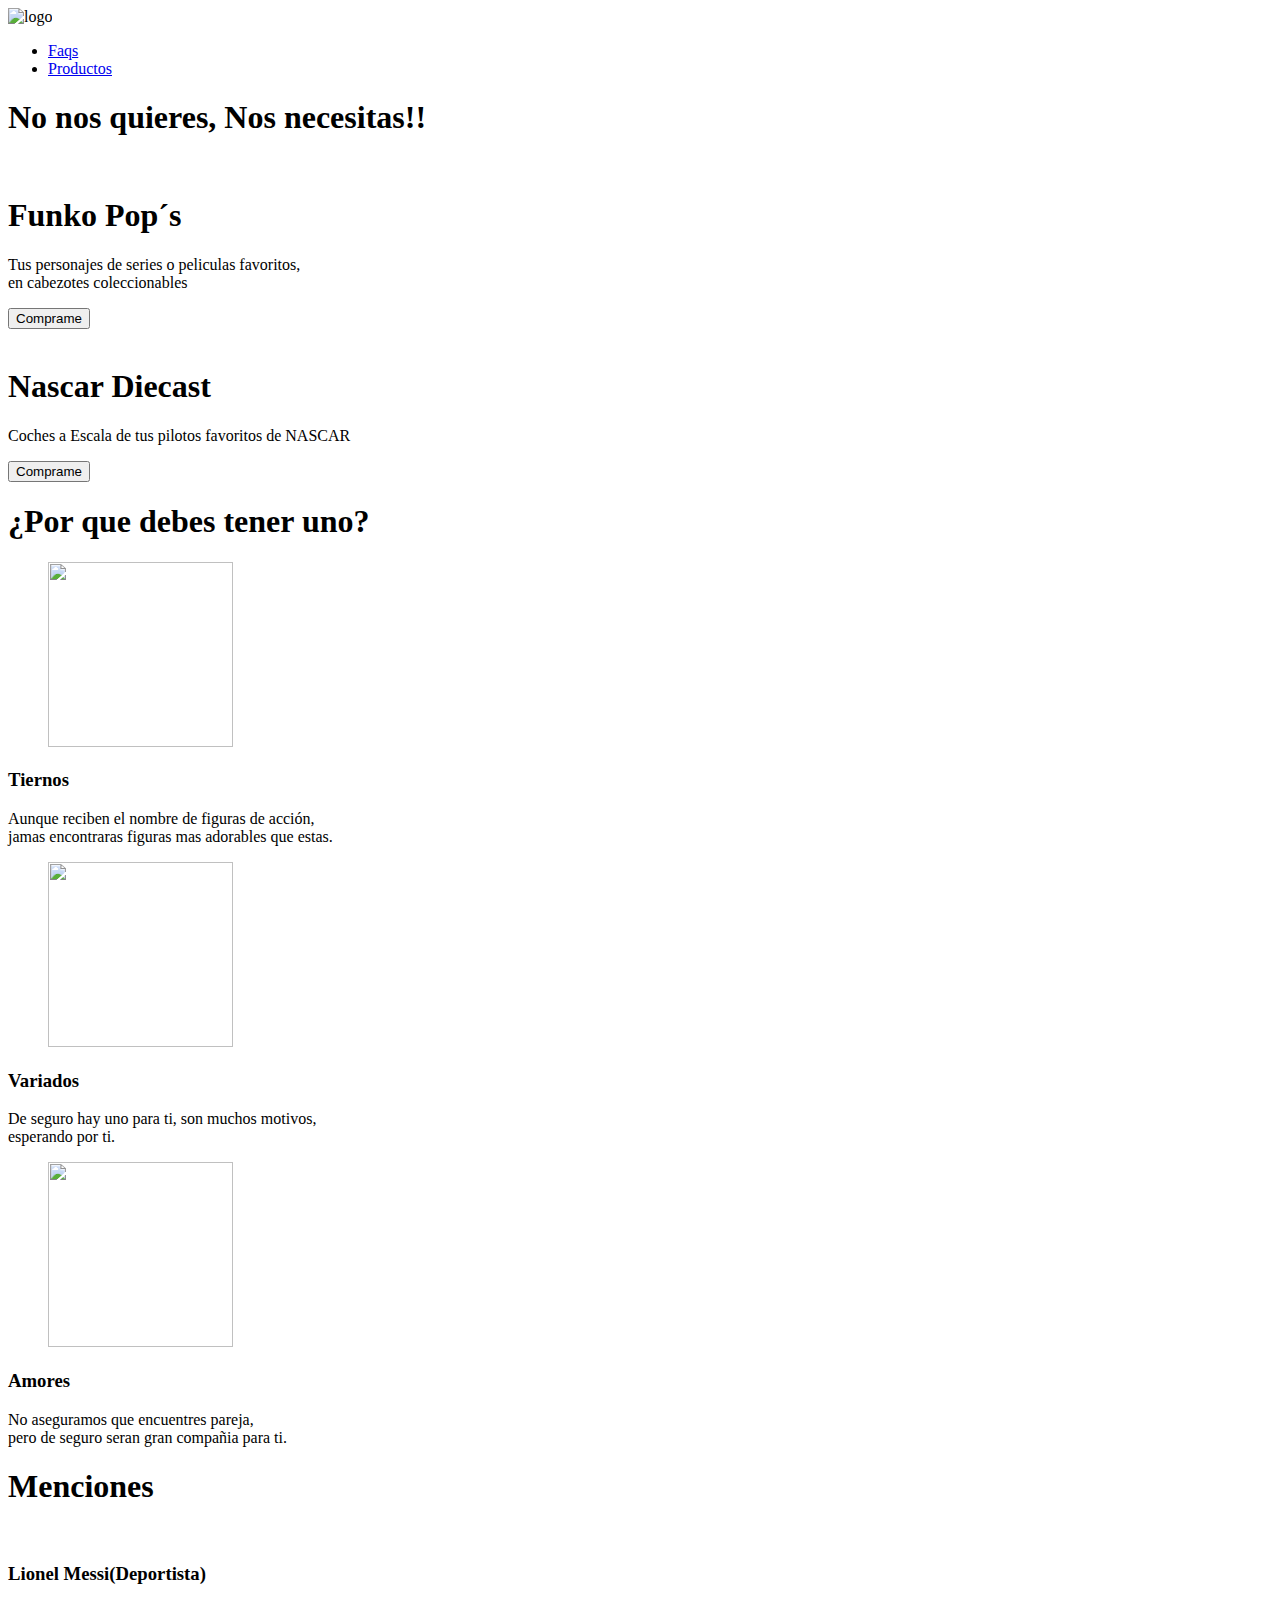
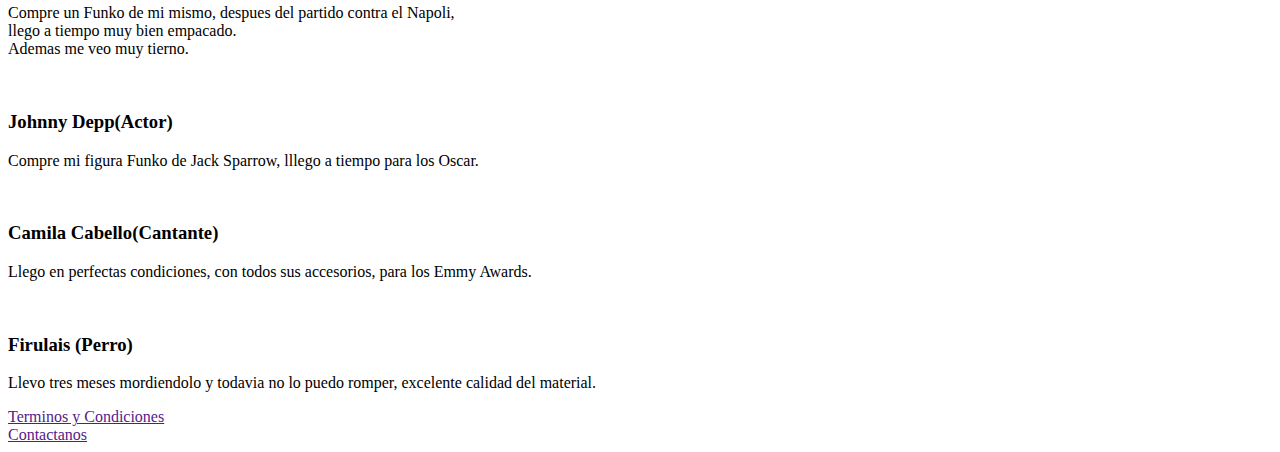
==== index.html @ 05e11ab9 "Create index.html" ====
<!DOCTYPE html>
<html lang="es">
<head>
    <meta charset="UTF-8">
    <meta name="viewport" content="width=device-width, initial-scale=1.0">
    <meta http-equiv="X-UA-Compatible" content="ie=edge">
    
    <link rel="stylesheet" href="../HTML_CSS/CSS/grid.css">
    <link rel="stylesheet" href="../HTML_CSS/CSS/estilos.css">
    <link rel="stylesheet" href="../HTML_CSS/CSS/mobile.css">
    <link rel="stylesheet" href="../HTML_CSS/CSS/animation.css">
    <title>Brand</title>
</head>
<body>
    <!--Aqui empieza el navbar-->
    <nav class="fadeInDown">
    <div class="brand_image">
        <img src="images/logo.png" width="150px"alt="logo" >
    </div>
    <div class="nav_options">
        <ul>
            <li><a href="#">Faqs</a></li>
            <li><a href="../HTML_CSS/producto.html">Productos</a></li>
        </ul>
    </div>
    </nav>
    <!--Aqui termina el navbar-->
    <!--Aqui empieza seccion principal-->
    <div class="main_section" >
        
            <h1 class="fadeIn">No nos quieres, <strong>Nos necesitas!!</strong></h1>
        
    </div>
    <div class="products ">
        
            <div class="product fadeInUp">
                <div class="content">
                    <div class="img_container">
                        <img src="images/funko.png" width="250px" alt="">
                    </div>
                    <h1>Funko Pop´s</h1>
                    <p>Tus personajes de series o peliculas favoritos,<br> en cabezotes coleccionables</p>
                    <a href="../HTML_CSS/producto.html">
                        <button  class="main_button">Comprame</button>
                    </a>
                    
                </div>
            </div>
            <div class="product fadeInUp">
                <div class="content">
                    <div class="img_container">
                        <img src="images/nascar.png" width="250px" alt="">
                    </div>
                    <h1>Nascar Diecast</h1>
                    <p>Coches a Escala de tus pilotos favoritos de NASCAR</p>
                    <a href="../HTML_CSS/producto.html">
                        <button href="#" class="main_button">Comprame</button>
                    </a>
                </div>
            </div>
        
    </div>
    <!--aqui empieza description-->
    <div class="description_title">
        <h1>¿Por que debes tener uno?</h1>
    </div>
    <section class="description">        
        <div class="description_containers">
            <div class="articule_container">
                <figure>
                    <img src="images/tierno.png" width="185px" height="185px" alt="">
                </figure>
                <div class="description_articule">
                    <h3>Tiernos</h3>
                    <p>Aunque reciben el nombre de figuras de acción,<br>jamas encontraras figuras mas adorables que estas.</p>
                </div>
            </div>           
        </div>
        <div class="description_containers">
            <div class="articule_container">
                <figure>
                    <img src="images/tierno.png" width="185px" height="185px" alt="">
                </figure>
                <div class="description_articule">
                    <h3>Variados</h3>
                    <p>De seguro hay uno para ti, son muchos motivos,<br> esperando por ti.</p>
                </div>
            </div>           
        </div>
        <div class="description_containers">
            <div class="articule_container">
                <figure>
                    <img src="images/tierno.png" width="185px" height="185px" alt="">
                </figure>
                <div class="description_articule">
                    <h3>Amores</h3>
                    <p>No aseguramos que encuentres pareja,<br> pero de seguro seran gran compañia para ti.</p>
                </div>
            </div>           
        </div>
       
    </section>
    <!---Aqui inicia seccion de menciones-->
    <div class="description_title">
        <h1>Menciones</h1>
    </div>
    <section class="mentions">
        <article class="mention_list">
            <figure>
                <img class="mention_image" src="images/messi.png" alt="">
            </figure>
            <h3 class="mention_title">Lionel Messi(Deportista)</h3>
            <p class="mention_description">Compre un Funko de mi mismo, despues del partido contra el Napoli,<br> llego a tiempo muy bien empacado. <br>
            Ademas me veo muy tierno.</p>
        </article>
        <article class="mention_list">
            <figure>
                <img class="mention_image" src="images/depp.png"  alt="">
            </figure>
            <h3 class="mention_title">Johnny Depp(Actor)</h3>
            <p class="mention_description">Compre mi figura Funko de Jack Sparrow, lllego a tiempo para los Oscar.</p>
        </article>
        <article class="mention_list">
            <figure>
                <img class="mention_image" src="images/cabello.png"  alt="">
            </figure>
            <h3 class="mention_title">Camila Cabello(Cantante)</h3>
            <p class="mention_description">Llego en perfectas condiciones, con todos sus accesorios, para los Emmy Awards.</p>
        </article>
        <article class="mention_list">
            <figure>
                <img class="mention_image" src="images/perro.png"  alt="">
            </figure>
            <h3 class="mention_title">Firulais (Perro)</h3>
            <p class="mention_description">Llevo tres meses mordiendolo y todavia no lo puedo romper, excelente calidad del material.</p>
        </article>
        
    </section>
    <footer>
        <div><a href="">Terminos y Condiciones</a> </div>
        <div><a href="">Contactanos</a></div>
    </footer>

<script src="../HTML_CSS/Scripts/index.js"></script>
</body>
</html>
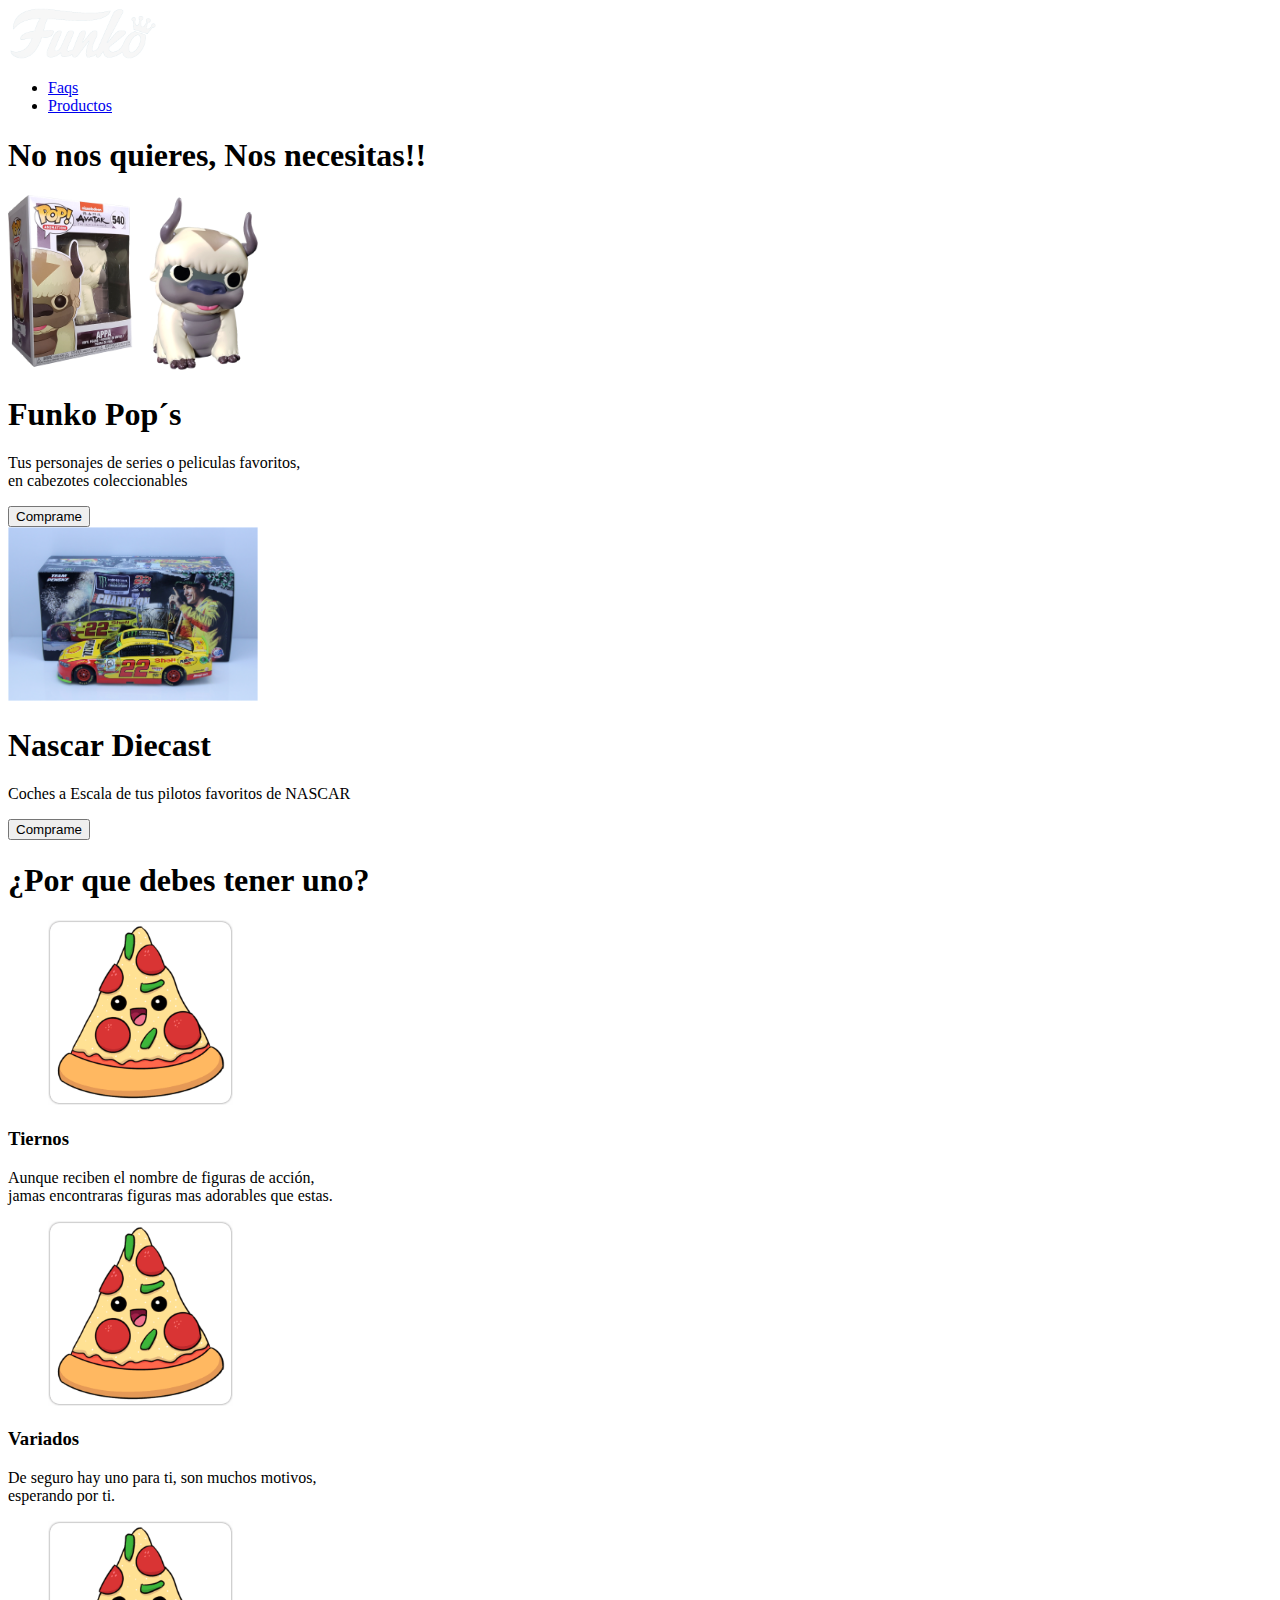
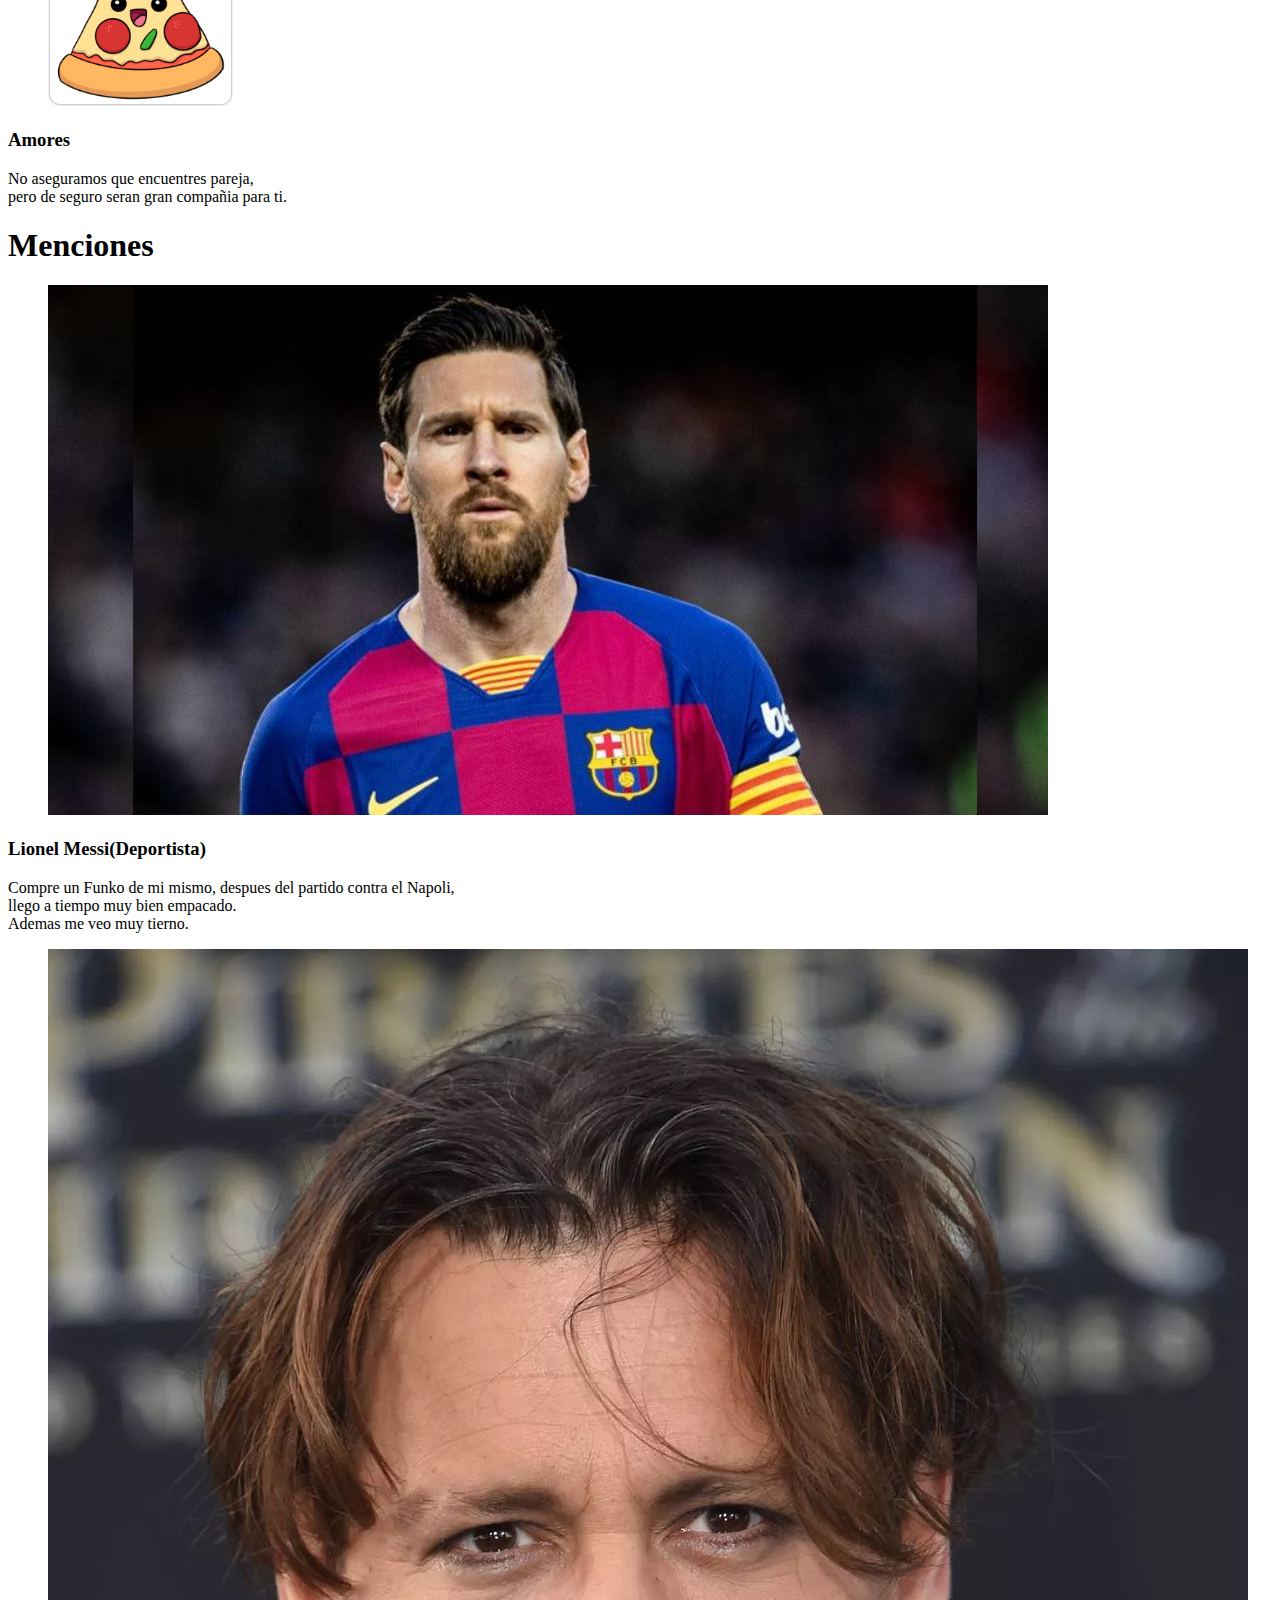
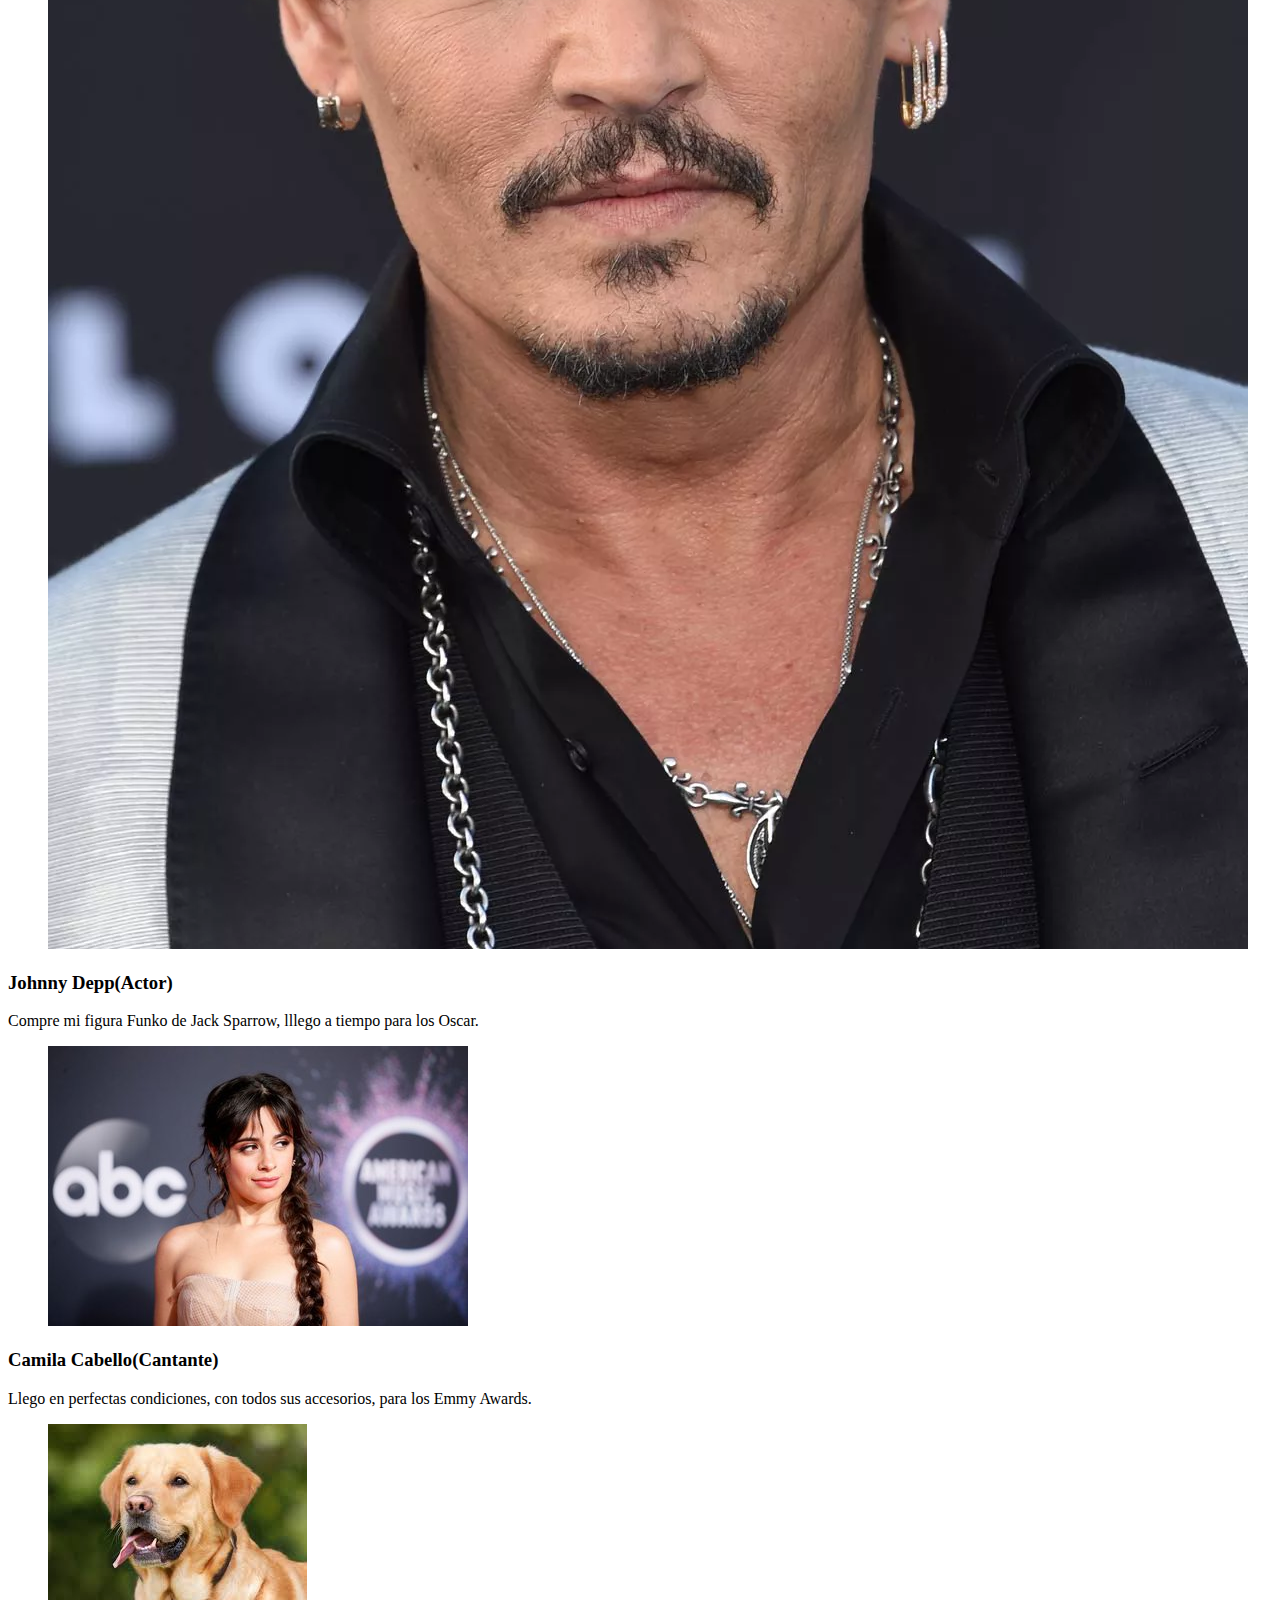
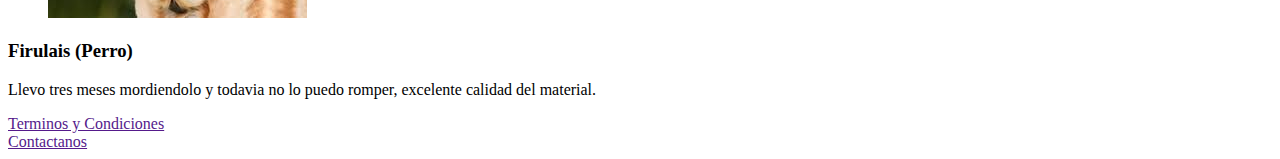
==== commit f73c8adf: "inicializando estilos" ====
--- a/index.html
+++ b/index.html
@@ -1,146 +1,146 @@
-<!DOCTYPE html>
-<html lang="es">
-<head>
-    <meta charset="UTF-8">
-    <meta name="viewport" content="width=device-width, initial-scale=1.0">
-    <meta http-equiv="X-UA-Compatible" content="ie=edge">
-    
-    <link rel="stylesheet" href="../HTML_CSS/CSS/grid.css">
-    <link rel="stylesheet" href="../HTML_CSS/CSS/estilos.css">
-    <link rel="stylesheet" href="../HTML_CSS/CSS/mobile.css">
-    <link rel="stylesheet" href="../HTML_CSS/CSS/animation.css">
-    <title>Brand</title>
-</head>
-<body>
-    <!--Aqui empieza el navbar-->
-    <nav class="fadeInDown">
-    <div class="brand_image">
-        <img src="images/logo.png" width="150px"alt="logo" >
-    </div>
-    <div class="nav_options">
-        <ul>
-            <li><a href="#">Faqs</a></li>
-            <li><a href="../HTML_CSS/producto.html">Productos</a></li>
-        </ul>
-    </div>
-    </nav>
-    <!--Aqui termina el navbar-->
-    <!--Aqui empieza seccion principal-->
-    <div class="main_section" >
-        
-            <h1 class="fadeIn">No nos quieres, <strong>Nos necesitas!!</strong></h1>
-        
-    </div>
-    <div class="products ">
-        
-            <div class="product fadeInUp">
-                <div class="content">
-                    <div class="img_container">
-                        <img src="images/funko.png" width="250px" alt="">
-                    </div>
-                    <h1>Funko Pop´s</h1>
-                    <p>Tus personajes de series o peliculas favoritos,<br> en cabezotes coleccionables</p>
-                    <a href="../HTML_CSS/producto.html">
-                        <button  class="main_button">Comprame</button>
-                    </a>
-                    
-                </div>
-            </div>
-            <div class="product fadeInUp">
-                <div class="content">
-                    <div class="img_container">
-                        <img src="images/nascar.png" width="250px" alt="">
-                    </div>
-                    <h1>Nascar Diecast</h1>
-                    <p>Coches a Escala de tus pilotos favoritos de NASCAR</p>
-                    <a href="../HTML_CSS/producto.html">
-                        <button href="#" class="main_button">Comprame</button>
-                    </a>
-                </div>
-            </div>
-        
-    </div>
-    <!--aqui empieza description-->
-    <div class="description_title">
-        <h1>¿Por que debes tener uno?</h1>
-    </div>
-    <section class="description">        
-        <div class="description_containers">
-            <div class="articule_container">
-                <figure>
-                    <img src="images/tierno.png" width="185px" height="185px" alt="">
-                </figure>
-                <div class="description_articule">
-                    <h3>Tiernos</h3>
-                    <p>Aunque reciben el nombre de figuras de acción,<br>jamas encontraras figuras mas adorables que estas.</p>
-                </div>
-            </div>           
-        </div>
-        <div class="description_containers">
-            <div class="articule_container">
-                <figure>
-                    <img src="images/tierno.png" width="185px" height="185px" alt="">
-                </figure>
-                <div class="description_articule">
-                    <h3>Variados</h3>
-                    <p>De seguro hay uno para ti, son muchos motivos,<br> esperando por ti.</p>
-                </div>
-            </div>           
-        </div>
-        <div class="description_containers">
-            <div class="articule_container">
-                <figure>
-                    <img src="images/tierno.png" width="185px" height="185px" alt="">
-                </figure>
-                <div class="description_articule">
-                    <h3>Amores</h3>
-                    <p>No aseguramos que encuentres pareja,<br> pero de seguro seran gran compañia para ti.</p>
-                </div>
-            </div>           
-        </div>
-       
-    </section>
-    <!---Aqui inicia seccion de menciones-->
-    <div class="description_title">
-        <h1>Menciones</h1>
-    </div>
-    <section class="mentions">
-        <article class="mention_list">
-            <figure>
-                <img class="mention_image" src="images/messi.png" alt="">
-            </figure>
-            <h3 class="mention_title">Lionel Messi(Deportista)</h3>
-            <p class="mention_description">Compre un Funko de mi mismo, despues del partido contra el Napoli,<br> llego a tiempo muy bien empacado. <br>
-            Ademas me veo muy tierno.</p>
-        </article>
-        <article class="mention_list">
-            <figure>
-                <img class="mention_image" src="images/depp.png"  alt="">
-            </figure>
-            <h3 class="mention_title">Johnny Depp(Actor)</h3>
-            <p class="mention_description">Compre mi figura Funko de Jack Sparrow, lllego a tiempo para los Oscar.</p>
-        </article>
-        <article class="mention_list">
-            <figure>
-                <img class="mention_image" src="images/cabello.png"  alt="">
-            </figure>
-            <h3 class="mention_title">Camila Cabello(Cantante)</h3>
-            <p class="mention_description">Llego en perfectas condiciones, con todos sus accesorios, para los Emmy Awards.</p>
-        </article>
-        <article class="mention_list">
-            <figure>
-                <img class="mention_image" src="images/perro.png"  alt="">
-            </figure>
-            <h3 class="mention_title">Firulais (Perro)</h3>
-            <p class="mention_description">Llevo tres meses mordiendolo y todavia no lo puedo romper, excelente calidad del material.</p>
-        </article>
-        
-    </section>
-    <footer>
-        <div><a href="">Terminos y Condiciones</a> </div>
-        <div><a href="">Contactanos</a></div>
-    </footer>
-
-<script src="../HTML_CSS/Scripts/index.js"></script>
-</body>
-</html>
+<!DOCTYPE html>
+<html lang="es">
+<head>
+    <meta charset="UTF-8">
+    <meta name="viewport" content="width=device-width, initial-scale=1.0">
+    <meta http-equiv="X-UA-Compatible" content="ie=edge">
+    
+    <link rel="stylesheet" href="../HTML_CSS/CSS/grid.css">
+    <link rel="stylesheet" href="../HTML_CSS/CSS/estilos.css">
+    <link rel="stylesheet" href="../HTML_CSS/CSS/mobile.css">
+    <link rel="stylesheet" href="../HTML_CSS/CSS/animation.css">
+    <title>Brand</title>
+</head>
+<body>
+    <!--Aqui empieza el navbar-->
+    <nav class="fadeInDown">
+    <div class="brand_image">
+        <img src="images/logo.png" width="150px"alt="logo" >
+    </div>
+    <div class="nav_options">
+        <ul>
+            <li><a href="#">Faqs</a></li>
+            <li><a href="../HTML_CSS/producto.html">Productos</a></li>
+        </ul>
+    </div>
+    </nav>
+    <!--Aqui termina el navbar-->
+    <!--Aqui empieza seccion principal-->
+    <div class="main_section" >
+        
+            <h1 class="fadeIn">No nos quieres, <strong>Nos necesitas!!</strong></h1>
+        
+    </div>
+    <div class="products ">
+        
+            <div class="product fadeInUp">
+                <div class="content">
+                    <div class="img_container">
+                        <img src="images/funko.png" width="250px" alt="">
+                    </div>
+                    <h1>Funko Pop´s</h1>
+                    <p>Tus personajes de series o peliculas favoritos,<br> en cabezotes coleccionables</p>
+                    <a href="../HTML_CSS/producto.html">
+                        <button  class="main_button">Comprame</button>
+                    </a>
+                    
+                </div>
+            </div>
+            <div class="product fadeInUp">
+                <div class="content">
+                    <div class="img_container">
+                        <img src="images/nascar.png" width="250px" alt="">
+                    </div>
+                    <h1>Nascar Diecast</h1>
+                    <p>Coches a Escala de tus pilotos favoritos de NASCAR</p>
+                    <a href="../HTML_CSS/producto.html">
+                        <button href="#" class="main_button">Comprame</button>
+                    </a>
+                </div>
+            </div>
+        
+    </div>
+    <!--aqui empieza description-->
+    <div class="description_title">
+        <h1>¿Por que debes tener uno?</h1>
+    </div>
+    <section class="description">        
+        <div class="description_containers">
+            <div class="articule_container">
+                <figure>
+                    <img src="images/tierno.png" width="185px" height="185px" alt="">
+                </figure>
+                <div class="description_articule">
+                    <h3>Tiernos</h3>
+                    <p>Aunque reciben el nombre de figuras de acción,<br>jamas encontraras figuras mas adorables que estas.</p>
+                </div>
+            </div>           
+        </div>
+        <div class="description_containers">
+            <div class="articule_container">
+                <figure>
+                    <img src="images/tierno.png" width="185px" height="185px" alt="">
+                </figure>
+                <div class="description_articule">
+                    <h3>Variados</h3>
+                    <p>De seguro hay uno para ti, son muchos motivos,<br> esperando por ti.</p>
+                </div>
+            </div>           
+        </div>
+        <div class="description_containers">
+            <div class="articule_container">
+                <figure>
+                    <img src="images/tierno.png" width="185px" height="185px" alt="">
+                </figure>
+                <div class="description_articule">
+                    <h3>Amores</h3>
+                    <p>No aseguramos que encuentres pareja,<br> pero de seguro seran gran compañia para ti.</p>
+                </div>
+            </div>           
+        </div>
+       
+    </section>
+    <!---Aqui inicia seccion de menciones-->
+    <div class="description_title">
+        <h1>Menciones</h1>
+    </div>
+    <section class="mentions">
+        <article class="mention_list">
+            <figure>
+                <img class="mention_image" src="images/messi.png" alt="">
+            </figure>
+            <h3 class="mention_title">Lionel Messi(Deportista)</h3>
+            <p class="mention_description">Compre un Funko de mi mismo, despues del partido contra el Napoli,<br> llego a tiempo muy bien empacado. <br>
+            Ademas me veo muy tierno.</p>
+        </article>
+        <article class="mention_list">
+            <figure>
+                <img class="mention_image" src="images/depp.png"  alt="">
+            </figure>
+            <h3 class="mention_title">Johnny Depp(Actor)</h3>
+            <p class="mention_description">Compre mi figura Funko de Jack Sparrow, lllego a tiempo para los Oscar.</p>
+        </article>
+        <article class="mention_list">
+            <figure>
+                <img class="mention_image" src="images/cabello.png"  alt="">
+            </figure>
+            <h3 class="mention_title">Camila Cabello(Cantante)</h3>
+            <p class="mention_description">Llego en perfectas condiciones, con todos sus accesorios, para los Emmy Awards.</p>
+        </article>
+        <article class="mention_list">
+            <figure>
+                <img class="mention_image" src="images/perro.png"  alt="">
+            </figure>
+            <h3 class="mention_title">Firulais (Perro)</h3>
+            <p class="mention_description">Llevo tres meses mordiendolo y todavia no lo puedo romper, excelente calidad del material.</p>
+        </article>
+        
+    </section>
+    <footer>
+        <div><a href="">Terminos y Condiciones</a> </div>
+        <div><a href="">Contactanos</a></div>
+    </footer>
+
+<script src="../HTML_CSS/Scripts/index.js"></script>
+</body>
+</html>
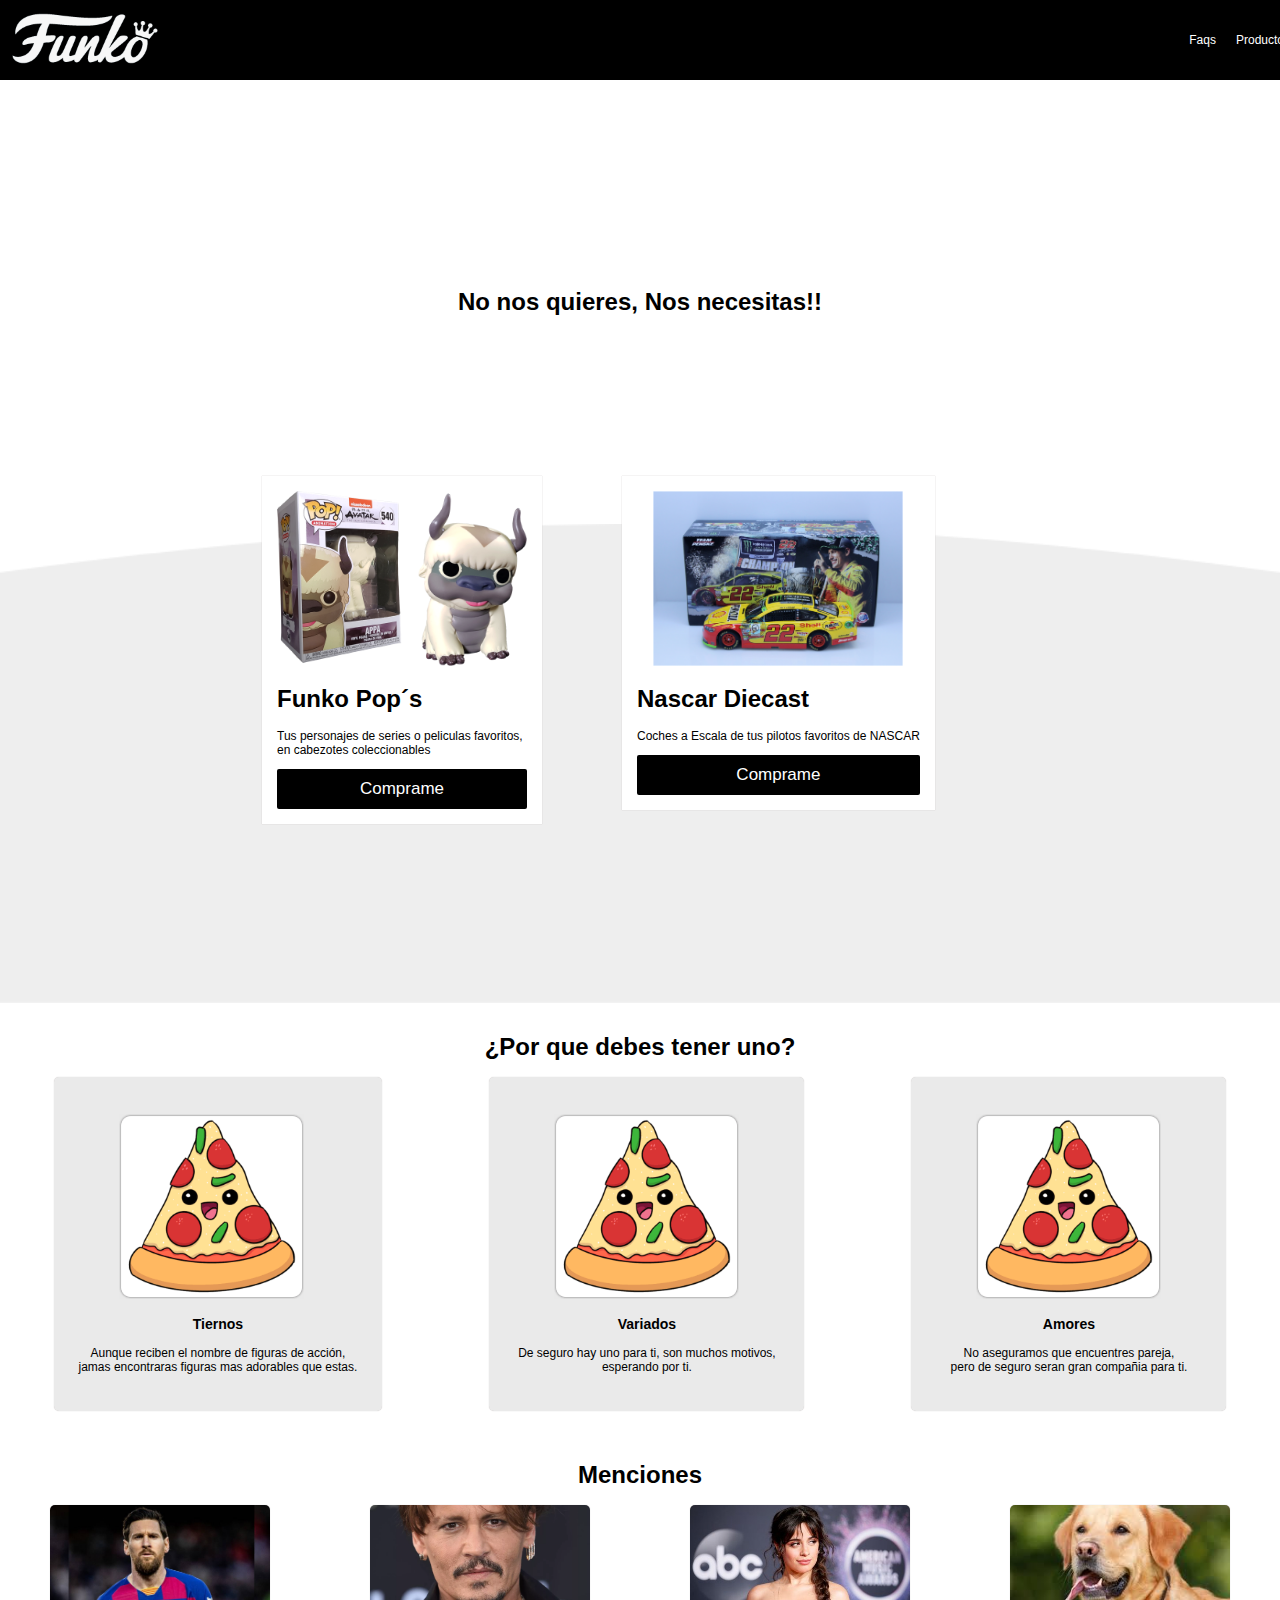
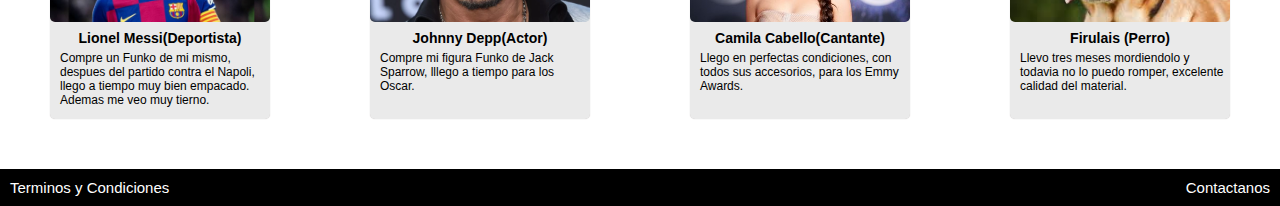
==== commit 4af3b5b5: "index modificado" ====
--- a/index.html
+++ b/index.html
@@ -5,10 +5,10 @@
     <meta name="viewport" content="width=device-width, initial-scale=1.0">
     <meta http-equiv="X-UA-Compatible" content="ie=edge">
     
-    <link rel="stylesheet" href="../HTML_CSS/CSS/grid.css">
-    <link rel="stylesheet" href="../HTML_CSS/CSS/estilos.css">
-    <link rel="stylesheet" href="../HTML_CSS/CSS/mobile.css">
-    <link rel="stylesheet" href="../HTML_CSS/CSS/animation.css">
+    <link rel="stylesheet" href="CSS/grid.css">
+    <link rel="stylesheet" href="CSS/estilos.css">
+    <link rel="stylesheet" href="CSS/mobile.css">
+    <link rel="stylesheet" href="CSS/animation.css">
     <title>Brand</title>
 </head>
 <body>
--- a/CSS/grid.css
+++ b/CSS/grid.css
@@ -0,0 +1,75 @@
+:root
+{
+    --col-with: 8.3333333333%;
+}
+.container
+{
+    max-width: 900px;
+    margin: auto;
+}
+.row
+{
+    display: flex;
+}
+.col-1
+{
+    width: 8.3333333333%;
+}
+.col-2
+{
+    width: calc(var(--col-with)*2);
+}
+.col-3
+{
+    width: calc(var(--col-with)*3);
+}
+.col-4
+{
+    width: calc(var(--col-with)*4);
+}
+.col-5
+{
+    width: calc(var(--col-with)*5);
+}
+.col-6
+{
+    width: calc(var(--col-with)*6);
+}
+.col-7
+{
+    width: calc(var(--col-with)*7);
+}
+.col-8
+{
+    width: calc(var(--col-with)*8);
+}
+.col-9
+{
+    width: calc(var(--col-with)*9);
+}
+.col-10
+{
+    width: calc(var(--col-with)*10);
+}
+.col-11
+{
+    width: calc(var(--col-with)*11);
+}
+.col-12
+{
+    width:  100%;
+}
+.col-1,.col-2,.col-3,.col-4,.col-5,.col-6,.col-7,.col-8,.col-9,.col-10,.col-11,.col-12
+{
+    padding: 10px;
+}
+@media (max-width:900px)
+{
+    .row{
+        display: inherit;
+    }
+    .col-1,.col-2,.col-3,.col-4,.col-5,.col-6,.col-7,.col-8,.col-9,.col-10,.col-11,.col-12
+{
+    width: 100%;
+}
+}--- a/CSS/estilos.css
+++ b/CSS/estilos.css
@@ -0,0 +1,236 @@
+/* ----------Variables------ */
+:root
+{
+    --box : 0 0 1px #c1bcbc;
+}
+
+/* ----------Diseño del navbar--------- */
+html, body
+{
+    margin: 0px;
+    padding: 0px;
+    font-size: 12px;
+    font-family:  Helvetica, sans-serif;
+
+}
+nav
+{
+    display: flex;
+    background-color: black;
+    padding: 10px;
+    color: white;
+    justify-content: space-between;
+    align-items: center;
+    width: 100%;
+    min-height: 60px;
+}
+nav ul
+{
+    display: flex;
+}
+nav li 
+{
+    padding-left: 20px;
+    list-style: none;
+}
+nav li a
+{
+    color: white;
+    text-decoration: none;
+}
+nav li a:hover
+{
+    color: gray;
+}
+label{
+    font-size: 12px;
+    padding-bottom: 5px;
+}
+/* --------Diseño Main Section------- */
+.main_section
+{
+    padding: 15%;
+    text-align: center;
+    
+}
+.products
+{
+    background-image: url("../images/curve.png");
+    height: 95px;
+    background-size: cover;
+    background-repeat: no-repeat;
+    background-position: center top;
+    padding: 15%;
+    display: flex;
+    
+}
+.product
+{
+    padding: 10px;
+    margin-top: -250px;
+    margin-left: 60px;
+}
+.product .content
+{
+    background-color: white;
+    padding: 15px;
+    box-shadow: var(--box);
+    /* box-shadow: 0 0 1px #c1bcbc; */
+}
+.img_container
+{
+    text-align: center;
+}
+.main_button
+{
+    background-color: black;
+    width: 100%;
+    padding: 10px;
+    font-size: 17px;
+    color: white;
+    border: 0;
+    cursor: pointer;
+    border-radius: 2px;
+   
+}
+.main_button:hover
+{
+    background-color: #4e4b4b;
+
+}
+/* ---------Diseño Description---- */
+.description
+{
+    display: flex;
+    flex-wrap: wrap;
+    justify-content: space-around;
+    margin-bottom: 50px;
+}
+.description_title
+{
+    text-align: center;
+    margin-top: 30px;
+}
+.description_containers
+{
+    box-shadow: var(--box);  
+    padding: 25px;
+    border-radius: 5px;
+    background-color: #eaeaea;
+}
+.description_articule h3{
+    text-align: center;
+}
+.description_articule p
+{
+    text-align: center;
+}
+/* -----------Diseño menciones */
+.mentions
+{
+    display: flex;
+    flex-wrap: wrap;
+    justify-content: space-around;
+    margin-bottom: 50px;
+}
+.mention_list
+{
+    box-shadow: var(--box);
+    margin: 0;
+    width: 220px;
+    background-color: #eaeaea;
+    border-radius: 5px;
+}
+.mention_list figure
+{
+    margin: 0;
+}
+.mention_list img
+{
+    object-fit: cover;
+    width: 100%;
+    height: 117px;
+    border-radius: 5px;
+
+}
+.mention_title
+{
+    text-align: center;
+    margin-top: 5px;
+    margin-bottom: 5px;
+}
+.mention_description
+{
+    padding-left: 10px;
+    margin-top: 5px;
+}
+/* ------------------------------------------- Footer */
+footer{
+    display: flex;
+    justify-content: space-between;
+    background-color: black;
+    padding:10px;
+    color: white;
+    font-size: 15px;
+}
+footer div a
+{
+    text-decoration: none;
+    color: white
+}
+/* ---------Diseño secciones de productos----- */
+.col-8
+{
+    box-shadow: var(--box);
+    margin:10px;
+    
+}
+.col-8 h2{
+    text-align: center;
+}
+.col-8 p{
+    text-align: left;
+    line-height: 1.5em;
+}
+.col-4
+{
+    border:none;
+    margin:10px;
+    align-items: center;
+    box-shadow: var(--box);
+}
+.col-4 img{
+    width: 100%;
+    height: 50%;
+    
+    /* border: 1px solid gray; */
+}
+.col-4 button{
+    color: white;
+    background-color: black;
+    width:35%;
+    margin-left: 95px;
+    height: 25px;
+    border: none;
+    border-radius: 15px;
+}
+.col-4 button:hover{
+    background-color: #4e4b4b;
+    cursor: pointer;
+}
+/* ---------Diseño secciones venta----- */
+.modulo_pago{
+    background-color: white;
+    padding: 10px;
+}
+.data{
+     margin-top: 5px;
+    margin-bottom: 10px;
+    width: 100%;
+    height: 30px;
+    box-sizing: border-box;
+}
+.modulo_pago_images{
+    max-width: 200px;
+    margin: auto;
+}
--- a/CSS/mobile.css
+++ b/CSS/mobile.css
@@ -0,0 +1,21 @@
+@media (max-width: 600px)
+{
+    .products
+    {
+        display: inherit;
+        height: auto;     
+
+    }
+    .product
+    {
+        margin-top: auto;
+    }
+    .main_section
+    {
+        padding: 4%;
+    }
+    .description, .mentions
+    {
+        display: inherit;
+    }
+}--- a/CSS/animation.css
+++ b/CSS/animation.css
@@ -0,0 +1,64 @@
+.fadeIn
+{
+    animation-duration: 4s;
+    -webkit-animation-duration: 4s;
+    animation-fill-mode: both;
+    -webkit-animation-fill-mode: both;
+    animation-name: fadeIn;
+    -webkit-animation-name: fadeIn;
+}
+@keyframes fadeIn 
+{
+    from
+    {
+        opacity: 0;
+    }
+    to 
+    {
+        opacity: 1;
+    }
+}
+.fadeInDown
+{
+    animation-duration: 1s;
+    -webkit-animation-duration: 1s;
+    animation-fill-mode: both;
+    -webkit-animation-fill-mode: both;
+    animation-name: fadeInDown;
+    -webkit-animation-name: fadeInDown;
+}
+@keyframes fadeInDown
+{
+    from{
+        opacity: 0;
+        -webkit-transform: translate3d(0,-100%,0);
+        transform: translate3d(0,-100%,0);
+    }
+    to{
+        opacity: 1;
+        -webkit-transform: translate3d(0,0,0);
+        transform: translate3d(0,0,0);
+    }
+}
+.fadeInUp
+{
+    animation-duration: 1s;
+    -webkit-animation-duration: 1s;
+    animation-fill-mode: both;
+    -webkit-animation-fill-mode: both;
+    animation-name: fadeInUp;
+    -webkit-animation-name: fadeInUp;
+}
+@keyframes fadeInUp
+{
+    from{
+        opacity: 0;
+        -webkit-transform: translate3d(0,100%,0);
+        transform: translate3d(0,100%,0);
+    }
+    to{
+        opacity: 1;
+        -webkit-transform: translate3d(0,0,0);
+        transform: translate3d(0,0,0);
+    }
+}